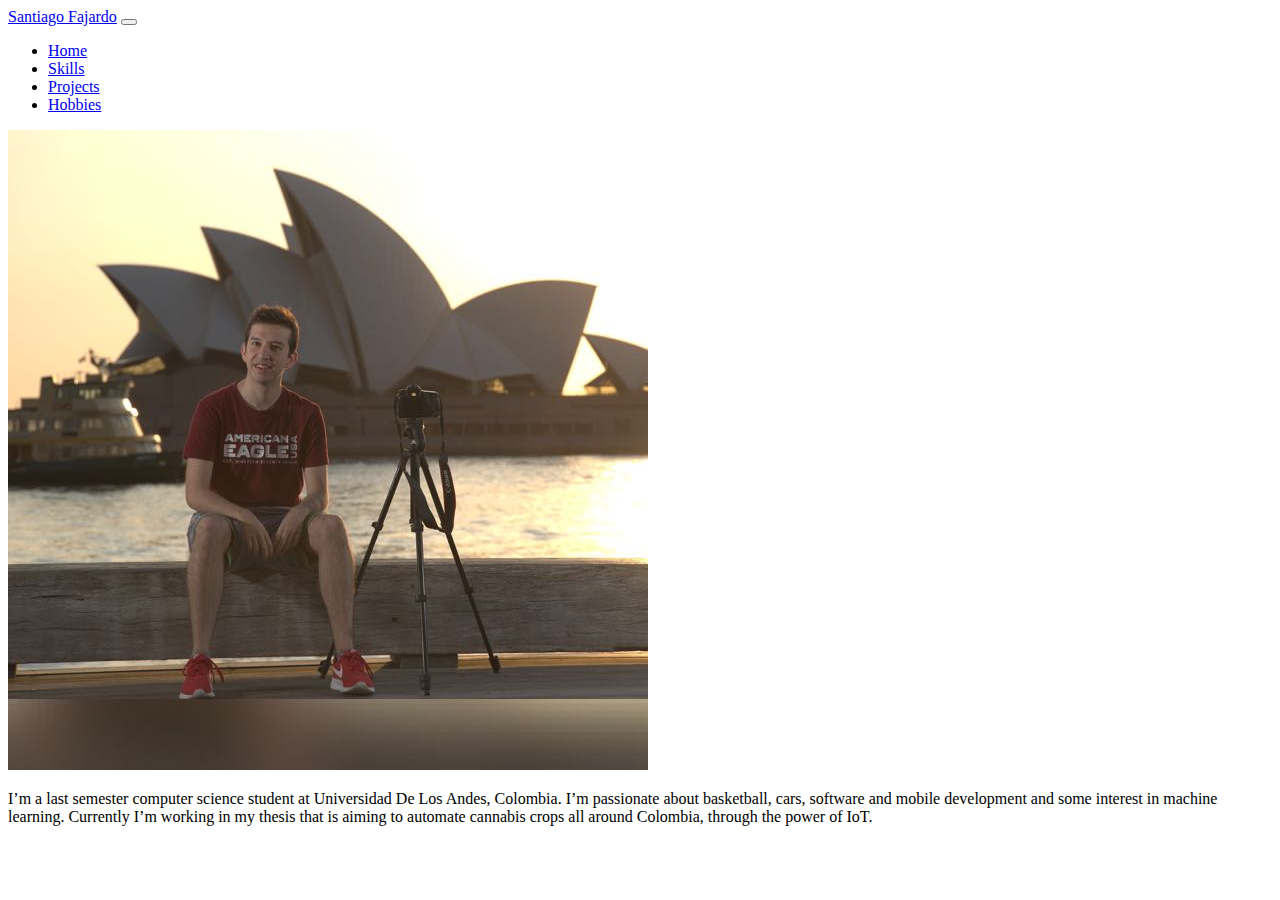
==== index.html @ c56278da "Testing introduction section" ====
<!DOCTYPE html>
<html lang="en">
  <head>
    <meta charset="UTF-8" />
    <meta http-equiv="X-UA-Compatible" content="IE=edge" />
    <meta name="viewport" content="width=device-width, initial-scale=1.0" />
    <link
      href="https://cdn.jsdelivr.net/npm/bootstrap@5.1.3/dist/css/bootstrap.min.css"
      rel="stylesheet"
      integrity="sha384-1BmE4kWBq78iYhFldvKuhfTAU6auU8tT94WrHftjDbrCEXSU1oBoqyl2QvZ6jIW3"
      crossorigin="anonymous"
    />
    <script
      defer
      src="https://cdn.jsdelivr.net/npm/bootstrap@5.1.3/dist/js/bootstrap.bundle.min.js"
      integrity="sha384-ka7Sk0Gln4gmtz2MlQnikT1wXgYsOg+OMhuP+IlRH9sENBO0LRn5q+8nbTov4+1p"
      crossorigin="anonymous"
    ></script>
    <title>Santiago Fajardo</title>
  </head>
  <body>
    <header>
      <nav class="navbar navbar-expand-lg navbar-light bg-light">
        <div class="container-fluid">
          <a class="navbar-brand" href="#">Santiago Fajardo</a>
          <button
            class="navbar-toggler"
            type="button"
            data-bs-toggle="collapse"
            data-bs-target="#navbarSupportedContent"
            aria-controls="navbarSupportedContent"
            aria-expanded="false"
            aria-label="Toggle navigation"
          >
            <span class="navbar-toggler-icon"></span>
          </button>
          <div class="collapse navbar-collapse" id="navbarSupportedContent">
            <ul class="navbar-nav me-auto mb-2 mb-lg-0">
              <li class="nav-item">
                <a class="nav-link active" aria-current="page" href="#">Home</a>
              </li>
              <li class="nav-item">
                <a class="nav-link active" href="#">Skills</a>
              </li>
              <li class="nav-item">
                <a class="nav-link active" href="#">Projects</a>
              </li>
              <li class="nav-item">
                <a class="nav-link active" href="#">Hobbies</a>
              </li>
            </ul>
          </div>
        </div>
      </nav>
    </header>
    <section>
      <div class="container">
        <div class="row">
          <div class="col-12 col-md-6 pt-5">
            <img
              src="./assets/profile.jpg"
              class="img-fluid shadow bg-body rounded"
              alt="Santiago's Photo"
            />
          </div>
          <div class="col-12 col-md-6 pt-5 d-flex align-items-center">
            <p class="display-6 ps-md-5">
              I’m a last semester computer science student at Universidad De Los
              Andes, Colombia. I’m passionate about basketball, cars, software
              and mobile development and some interest in machine learning.
              Currently I’m working in my thesis that is aiming to automate
              cannabis crops all around Colombia, through the power of IoT.
            </p>
          </div>
        </div>
      </div>
    </section>
  </body>
</html>
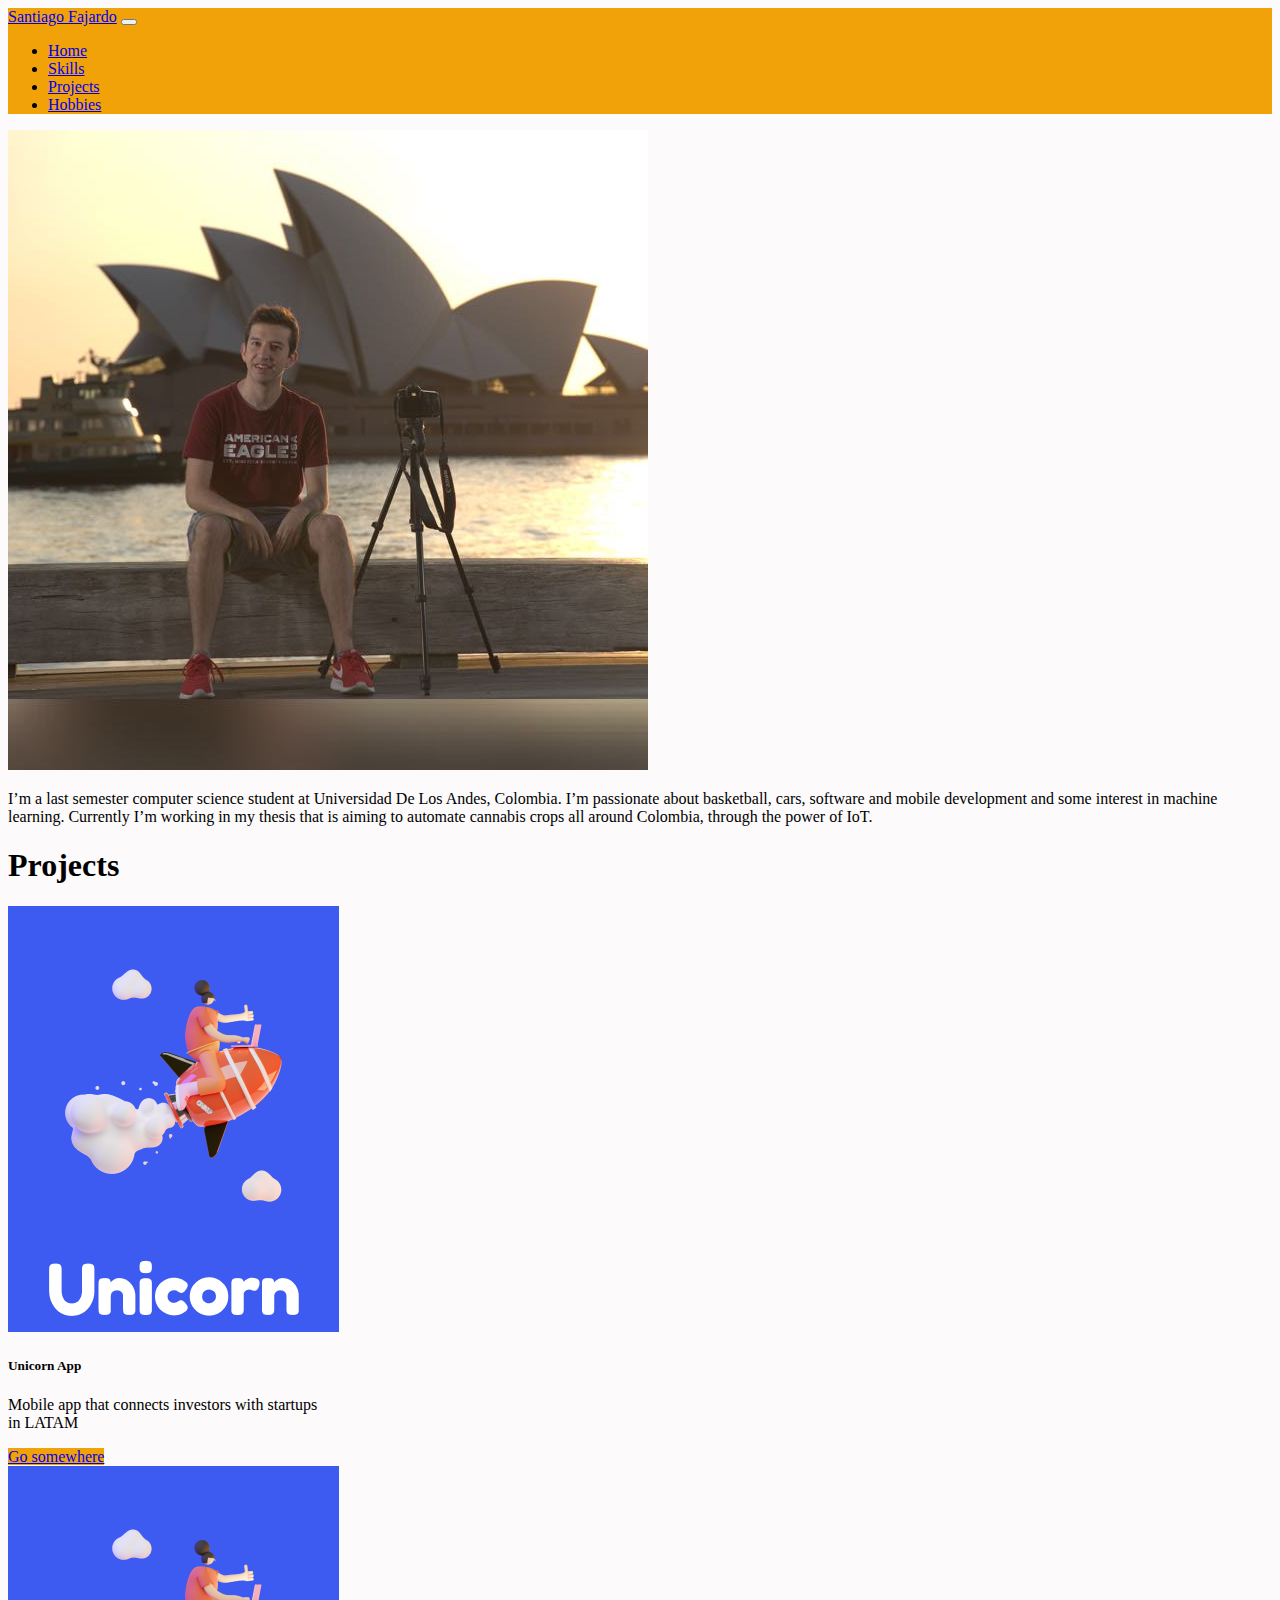
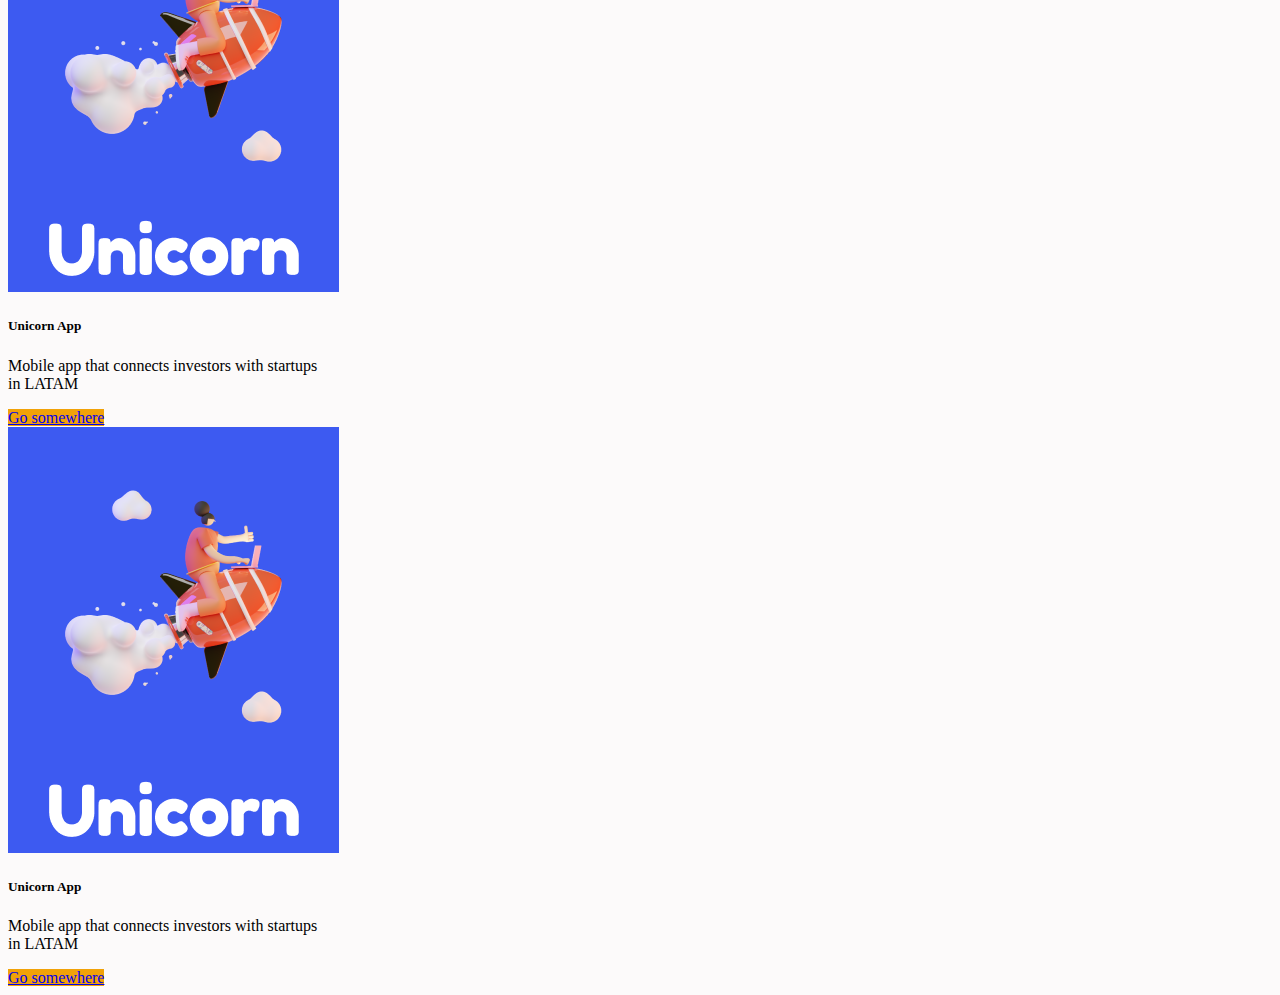
==== commit ba06735d: "Testing projects section" ====
--- a/index.html
+++ b/index.html
@@ -10,6 +10,7 @@
       integrity="sha384-1BmE4kWBq78iYhFldvKuhfTAU6auU8tT94WrHftjDbrCEXSU1oBoqyl2QvZ6jIW3"
       crossorigin="anonymous"
     />
+    <link rel="stylesheet" href="./index.css" />
     <script
       defer
       src="https://cdn.jsdelivr.net/npm/bootstrap@5.1.3/dist/js/bootstrap.bundle.min.js"
@@ -20,7 +21,7 @@
   </head>
   <body>
     <header>
-      <nav class="navbar navbar-expand-lg navbar-light bg-light">
+      <nav class="navbar primary fixed-top navbar-expand-lg navbar-light">
         <div class="container-fluid">
           <a class="navbar-brand" href="#">Santiago Fajardo</a>
           <button
@@ -37,23 +38,25 @@
           <div class="collapse navbar-collapse" id="navbarSupportedContent">
             <ul class="navbar-nav me-auto mb-2 mb-lg-0">
               <li class="nav-item">
-                <a class="nav-link active" aria-current="page" href="#">Home</a>
+                <a class="nav-link active" aria-current="page" href="#home"
+                  >Home</a
+                >
               </li>
               <li class="nav-item">
-                <a class="nav-link active" href="#">Skills</a>
+                <a class="nav-link active" href="#skills">Skills</a>
               </li>
               <li class="nav-item">
-                <a class="nav-link active" href="#">Projects</a>
+                <a class="nav-link active" href="#projects">Projects</a>
               </li>
               <li class="nav-item">
-                <a class="nav-link active" href="#">Hobbies</a>
+                <a class="nav-link active" href="#hobbies">Hobbies</a>
               </li>
             </ul>
           </div>
         </div>
       </nav>
     </header>
-    <section>
+    <section id="#home" class="vh-100 mt-5">
       <div class="container">
         <div class="row">
           <div class="col-12 col-md-6 pt-5">
@@ -75,5 +78,82 @@
         </div>
       </div>
     </section>
+    <!-- <section id="#skills" class="vh-100">
+      <div class="container">
+        <h1>Skills</h1>
+      </div>
+    </section> -->
+    <section id="#projects" class="vh-100 mt-5">
+      <div class="container">
+        <h1>Projects</h1>
+
+        <div class="row">
+          <div class="col-12 col-md-4 pt-5 d-flex justify-content-center">
+            <div class="card shadow">
+              <img
+                src="./assets/unicorn.png"
+                class="card-img-top secondary"
+                alt="Unicorn Project"
+              />
+              <div class="card-body main-color">
+                <h5 class="card-title">Unicorn App</h5>
+                <p class="card-text">
+                  Mobile app that connects investors with startups in LATAM
+                </p>
+                <a
+                  href="https://github.com/Santiago9913/Unicorn"
+                  target="_blank"
+                  class="btn primary"
+                  >Go somewhere</a
+                >
+              </div>
+            </div>
+          </div>
+          <div class="col-12 col-md-4 pt-5 d-flex justify-content-center">
+            <div class="card shadow">
+              <img
+                src="./assets/unicorn.png"
+                class="card-img-top secondary"
+                alt="Unicorn Project"
+              />
+              <div class="card-body main-color">
+                <h5 class="card-title">Unicorn App</h5>
+                <p class="card-text">
+                  Mobile app that connects investors with startups in LATAM
+                </p>
+                <a
+                  href="https://github.com/Santiago9913/Unicorn"
+                  target="_blank"
+                  class="btn primary"
+                  >Go somewhere</a
+                >
+              </div>
+            </div>
+          </div>
+          <div class="col-12 col-md-4 pt-5 d-flex justify-content-center">
+            <div class="card shadow">
+              <img
+                src="./assets/unicorn.png"
+                class="card-img-top secondary"
+                alt="Unicorn Project"
+              />
+              <div class="card-body main-color">
+                <h5 class="card-title">Unicorn App</h5>
+                <p class="card-text">
+                  Mobile app that connects investors with startups in LATAM
+                </p>
+                <a
+                  href="https://github.com/Santiago9913/Unicorn"
+                  target="_blank"
+                  class="btn primary"
+                  >Go somewhere</a
+                >
+              </div>
+            </div>
+          </div>
+        </div>
+      </div>
+    </section>
+    <section id="#hobbies"></section>
   </body>
 </html>
--- a/index.css
+++ b/index.css
@@ -0,0 +1,19 @@
+.primary {
+  background-color: #f1a208;
+}
+
+.secondary {
+  background-color: #3d5af1;
+}
+
+.main-color {
+  background-color: #fcfafa;
+}
+
+.card {
+  width: 20rem;
+}
+
+body {
+  background-color: #fcfafa;
+}
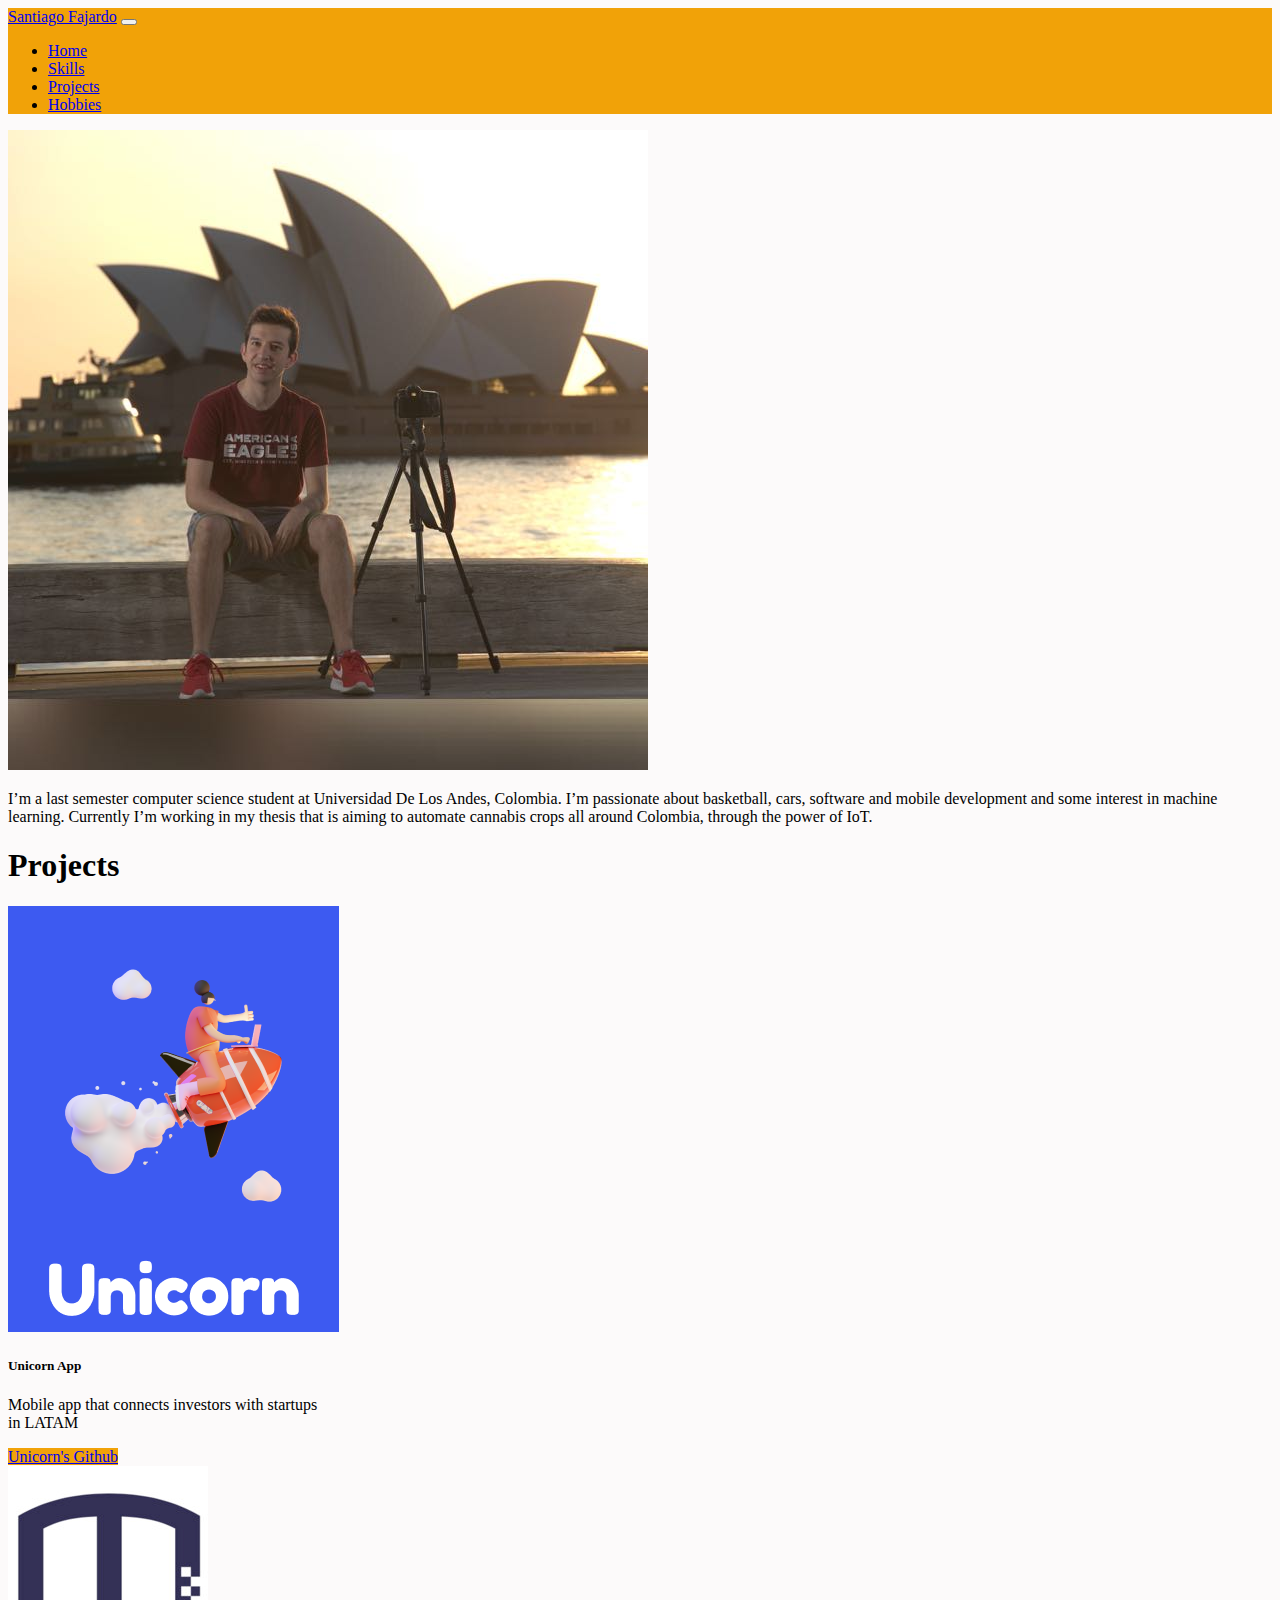
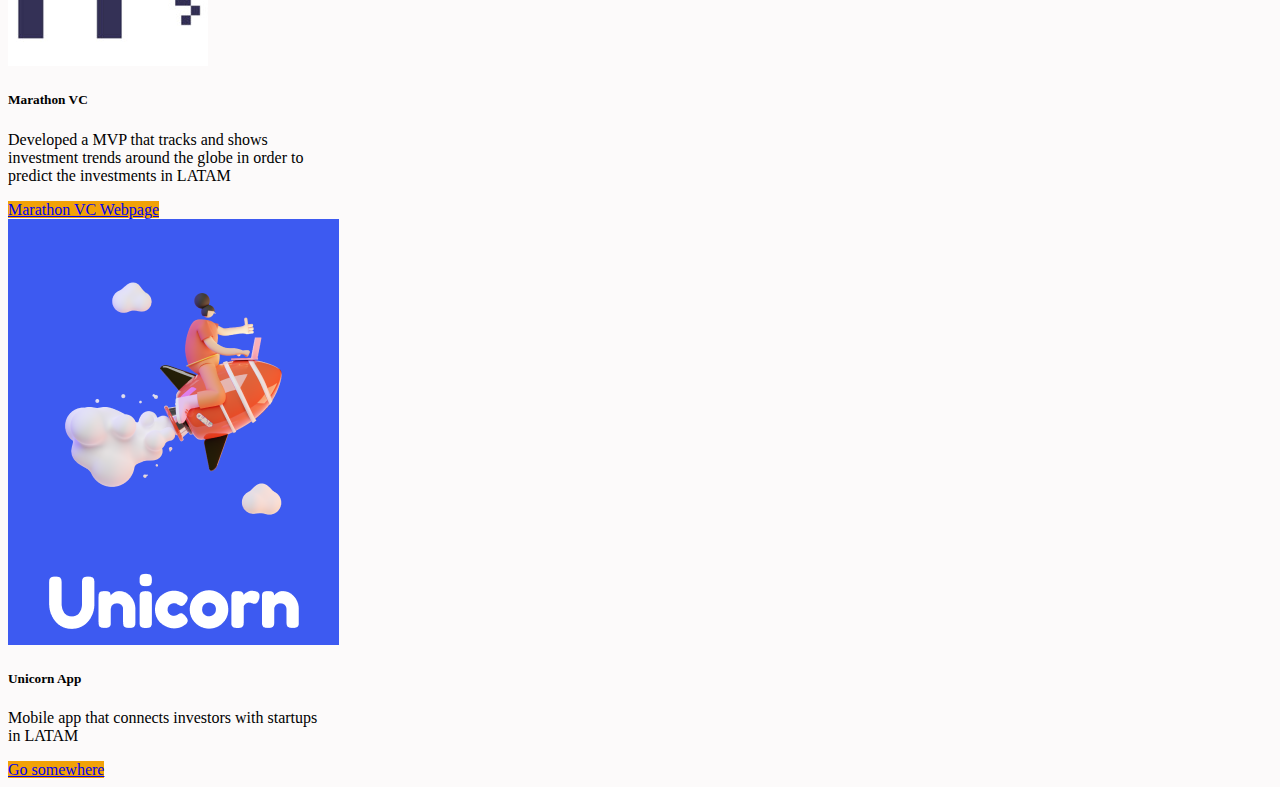
==== commit e26501fd: "Projects Updated" ====
--- a/index.html
+++ b/index.html
@@ -56,7 +56,7 @@
         </div>
       </nav>
     </header>
-    <section id="#home" class="vh-100 mt-5">
+    <section id="#home" class="h-auto mt-5">
       <div class="container">
         <div class="row">
           <div class="col-12 col-md-6 pt-5">
@@ -83,6 +83,7 @@
         <h1>Skills</h1>
       </div>
     </section> -->
+    <div class="container"></div>
     <section id="#projects" class="vh-100 mt-5">
       <div class="container">
         <h1>Projects</h1>
@@ -104,7 +105,7 @@
                   href="https://github.com/Santiago9913/Unicorn"
                   target="_blank"
                   class="btn primary"
-                  >Go somewhere</a
+                  >Unicorn's Github</a
                 >
               </div>
             </div>
@@ -112,20 +113,21 @@
           <div class="col-12 col-md-4 pt-5 d-flex justify-content-center">
             <div class="card shadow">
               <img
-                src="./assets/unicorn.png"
+                src="./assets/marathon.jpeg"
                 class="card-img-top secondary"
-                alt="Unicorn Project"
+                alt="Marathon VC Project"
               />
               <div class="card-body main-color">
-                <h5 class="card-title">Unicorn App</h5>
+                <h5 class="card-title">Marathon VC</h5>
                 <p class="card-text">
-                  Mobile app that connects investors with startups in LATAM
+                  Developed a MVP that tracks and shows investment trends around
+                  the globe in order to predict the investments in LATAM
                 </p>
                 <a
-                  href="https://github.com/Santiago9913/Unicorn"
+                  href="https://www.marathonvc.com/"
                   target="_blank"
                   class="btn primary"
-                  >Go somewhere</a
+                  >Marathon VC Webpage</a
                 >
               </div>
             </div>
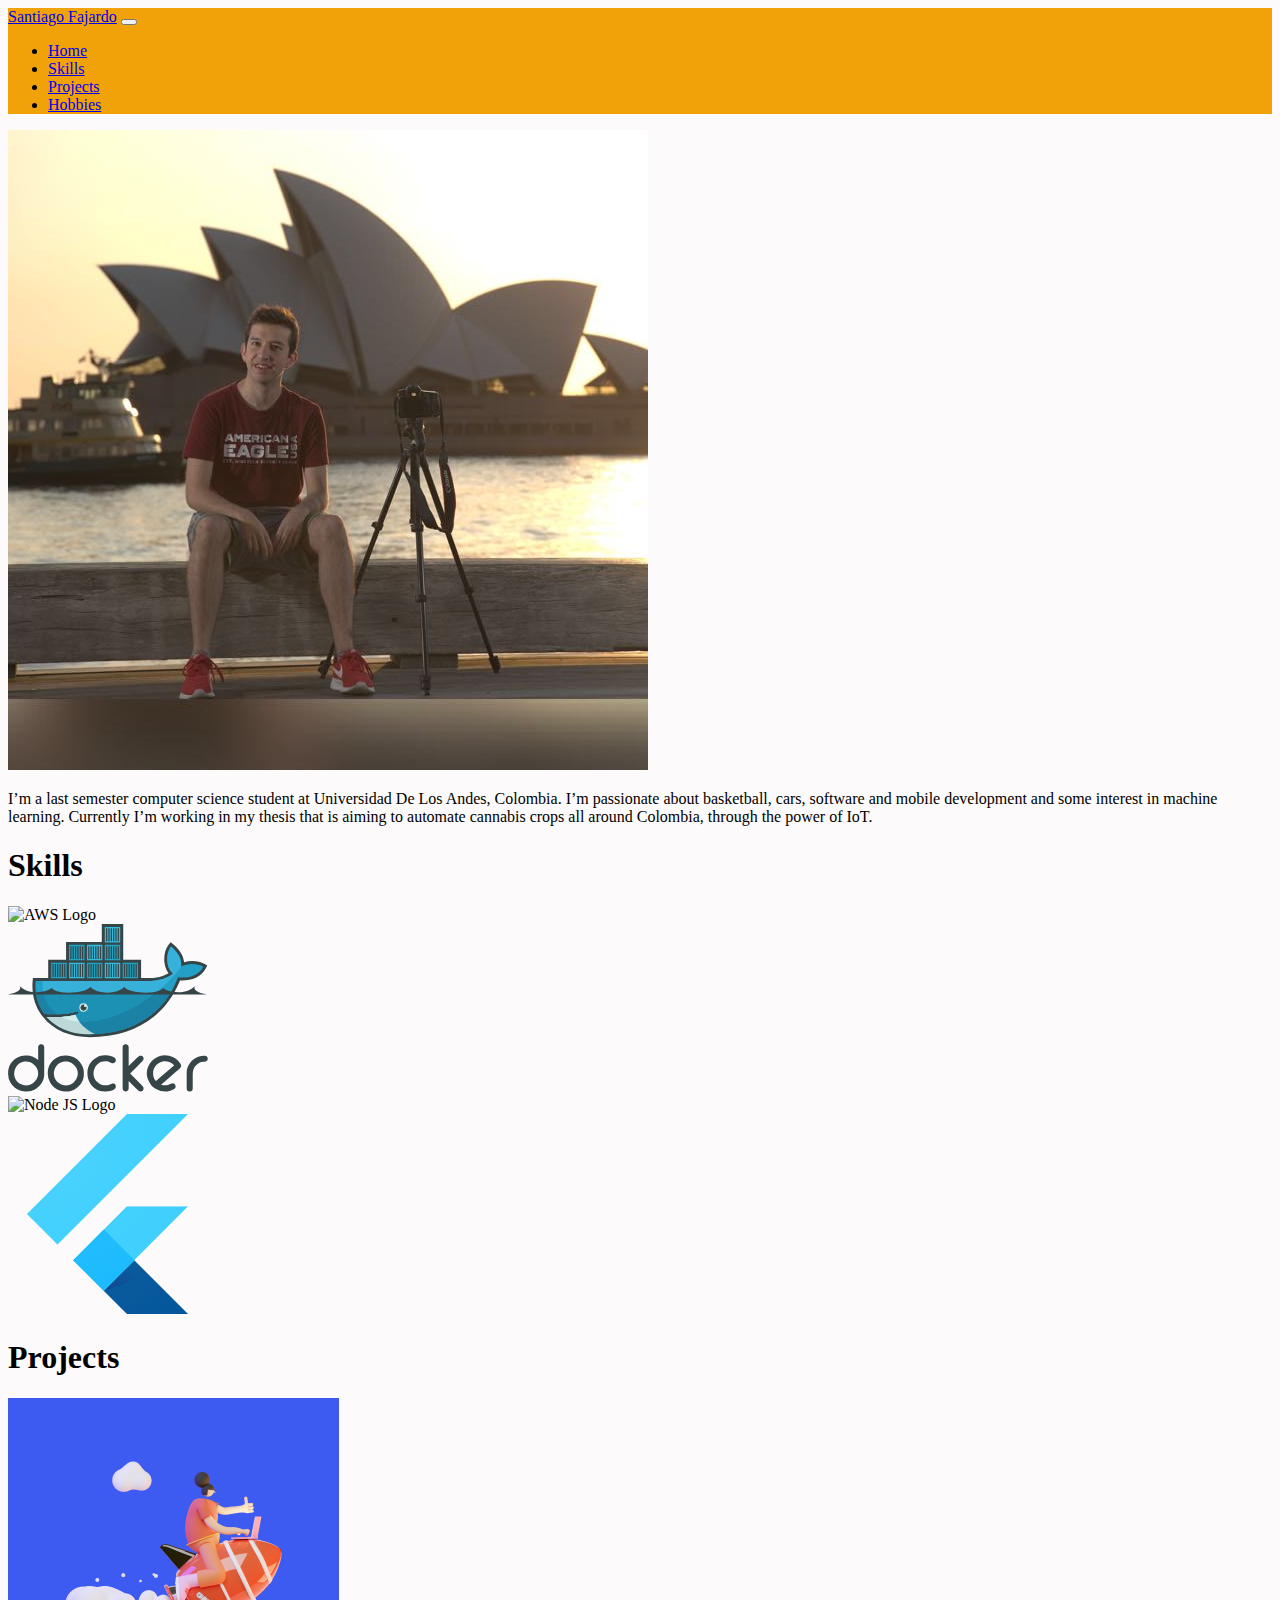
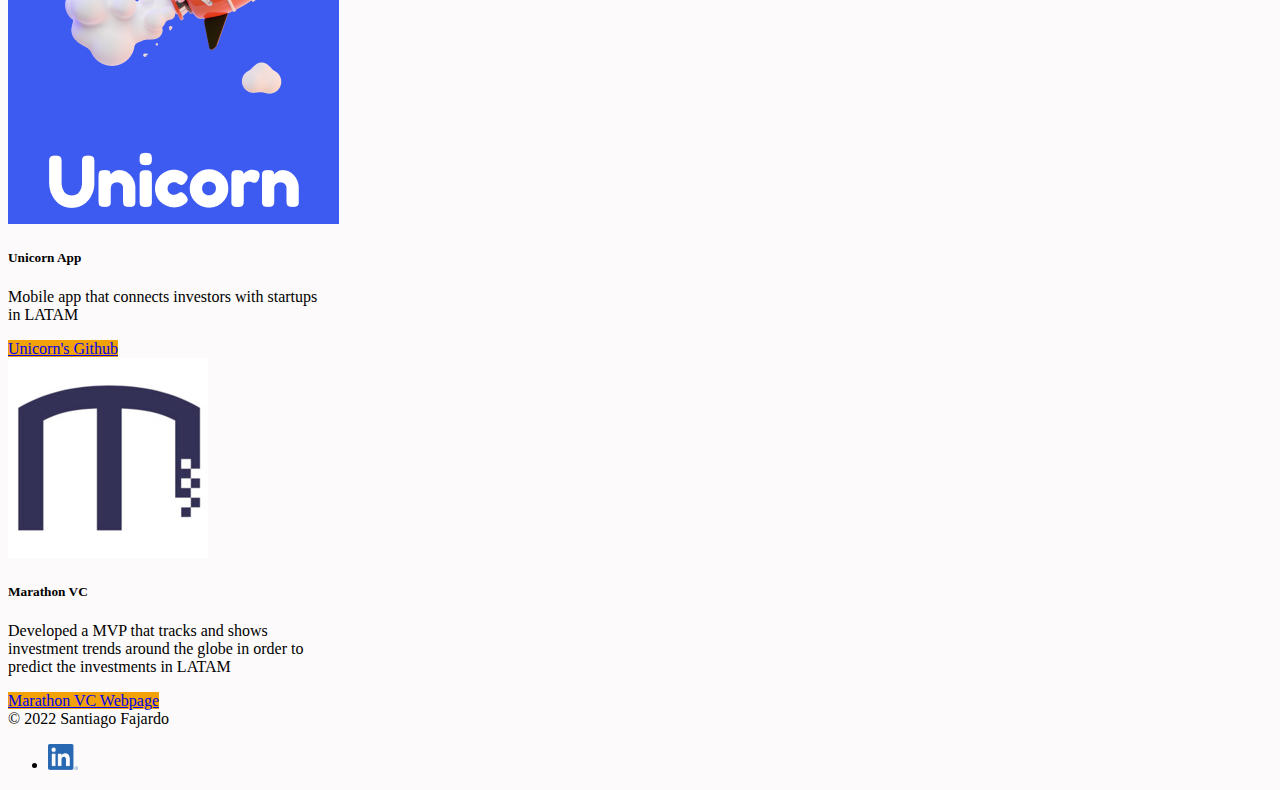
==== commit cc96ef95: "Footer added and skills" ====
--- a/index.html
+++ b/index.html
@@ -38,9 +38,7 @@
           <div class="collapse navbar-collapse" id="navbarSupportedContent">
             <ul class="navbar-nav me-auto mb-2 mb-lg-0">
               <li class="nav-item">
-                <a class="nav-link active" aria-current="page" href="#home"
-                  >Home</a
-                >
+                <a class="nav-link active" aria-current="page" href="#">Home</a>
               </li>
               <li class="nav-item">
                 <a class="nav-link active" href="#skills">Skills</a>
@@ -56,7 +54,7 @@
         </div>
       </nav>
     </header>
-    <section id="#home" class="h-auto mt-5">
+    <section id="home" class="h-auto mt-5">
       <div class="container">
         <div class="row">
           <div class="col-12 col-md-6 pt-5">
@@ -78,18 +76,48 @@
         </div>
       </div>
     </section>
-    <!-- <section id="#skills" class="vh-100">
+    <section id="skills" class="mt-5 mb-5">
       <div class="container">
         <h1>Skills</h1>
+        <div class="row">
+          <div class="col-12 col-md-4 pt-5 d-flex justify-content-center">
+            <img
+              src="https://upload.wikimedia.org/wikipedia/commons/9/93/Amazon_Web_Services_Logo.svg"
+              class="skills-logo"
+              alt="AWS Logo"
+            />
+          </div>
+          <div class="col-12 col-md-4 pt-5 d-flex justify-content-center">
+            <img
+              src="./assets/docker.svg"
+              class="skills-logo"
+              alt="Docker Logo"
+            />
+          </div>
+          <div class="col-12 col-md-4 pt-5 d-flex justify-content-center">
+            <img
+              src="https://upload.wikimedia.org/wikipedia/commons/d/d9/Node.js_logo.svg"
+              class="skills-logo"
+              alt="Node JS Logo"
+            />
+          </div>
+          <div class="col-12 col-md-4 pt-5 d-flex justify-content-center">
+            <img
+              src="./assets/flutterio-icon.svg"
+              class="skills-logo"
+              alt="Node JS Logo"
+            />
+          </div>
+        </div>
       </div>
-    </section> -->
+    </section>
     <div class="container"></div>
-    <section id="#projects" class="vh-100 mt-5">
+    <section id="projects" class="mt-5 mb-5">
       <div class="container">
         <h1>Projects</h1>
 
         <div class="row">
-          <div class="col-12 col-md-4 pt-5 d-flex justify-content-center">
+          <div class="col-12 col-md-6 pt-5 d-flex justify-content-center">
             <div class="card shadow">
               <img
                 src="./assets/unicorn.png"
@@ -110,7 +138,7 @@
               </div>
             </div>
           </div>
-          <div class="col-12 col-md-4 pt-5 d-flex justify-content-center">
+          <div class="col-12 col-md-6 pt-5 d-flex justify-content-center">
             <div class="card shadow">
               <img
                 src="./assets/marathon.jpeg"
@@ -132,30 +160,21 @@
               </div>
             </div>
           </div>
-          <div class="col-12 col-md-4 pt-5 d-flex justify-content-center">
-            <div class="card shadow">
-              <img
-                src="./assets/unicorn.png"
-                class="card-img-top secondary"
-                alt="Unicorn Project"
-              />
-              <div class="card-body main-color">
-                <h5 class="card-title">Unicorn App</h5>
-                <p class="card-text">
-                  Mobile app that connects investors with startups in LATAM
-                </p>
-                <a
-                  href="https://github.com/Santiago9913/Unicorn"
-                  target="_blank"
-                  class="btn primary"
-                  >Go somewhere</a
-                >
-              </div>
-            </div>
-          </div>
         </div>
       </div>
     </section>
     <section id="#hobbies"></section>
+    <!-- prettier-ignore -->
+    <div class="container">
+      <footer class="d-flex flex-wrap justify-content-between align-items-center py-3 my-4 border-top">
+        <div class="col-md-4 d-flex align-items-center">
+          <span class="text-muted">© 2022 Santiago Fajardo</span>
+        </div>
+    
+        <ul class="nav col-md-4 justify-content-end list-unstyled d-flex">
+          <li class="ms-3"><a class="text-muted" href="https://www.linkedin.com/in/santiago9913/" target="_blank"><img class="linkedin" src="./assets/LI-In-Bug.png" alt="Santiago's Linkedin"></a></li>
+        </ul>
+      </footer>
+    </div>
   </body>
 </html>
--- a/index.css
+++ b/index.css
@@ -17,3 +17,13 @@
 body {
   background-color: #fcfafa;
 }
+
+.linkedin {
+  width: 30px;
+  height: auto;
+}
+
+.skills-logo {
+  width: 200px;
+  height: auto;
+}
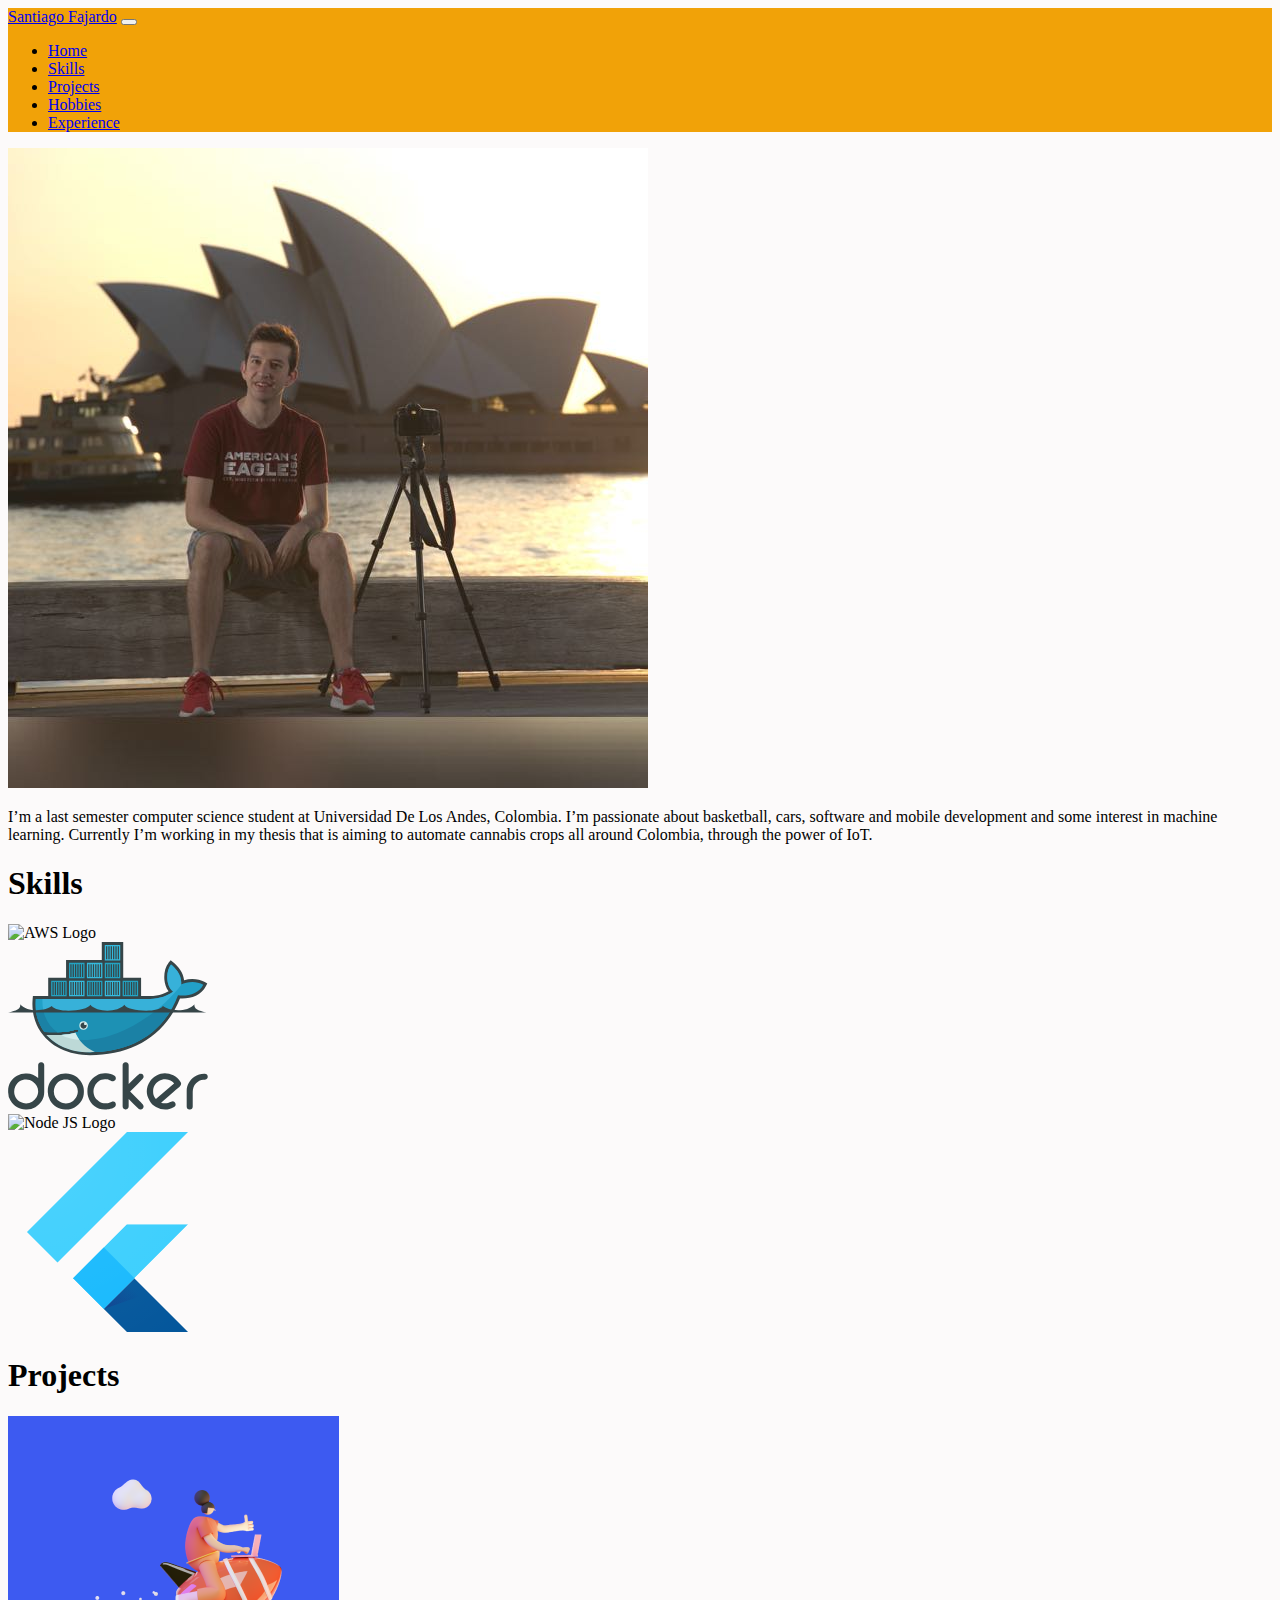
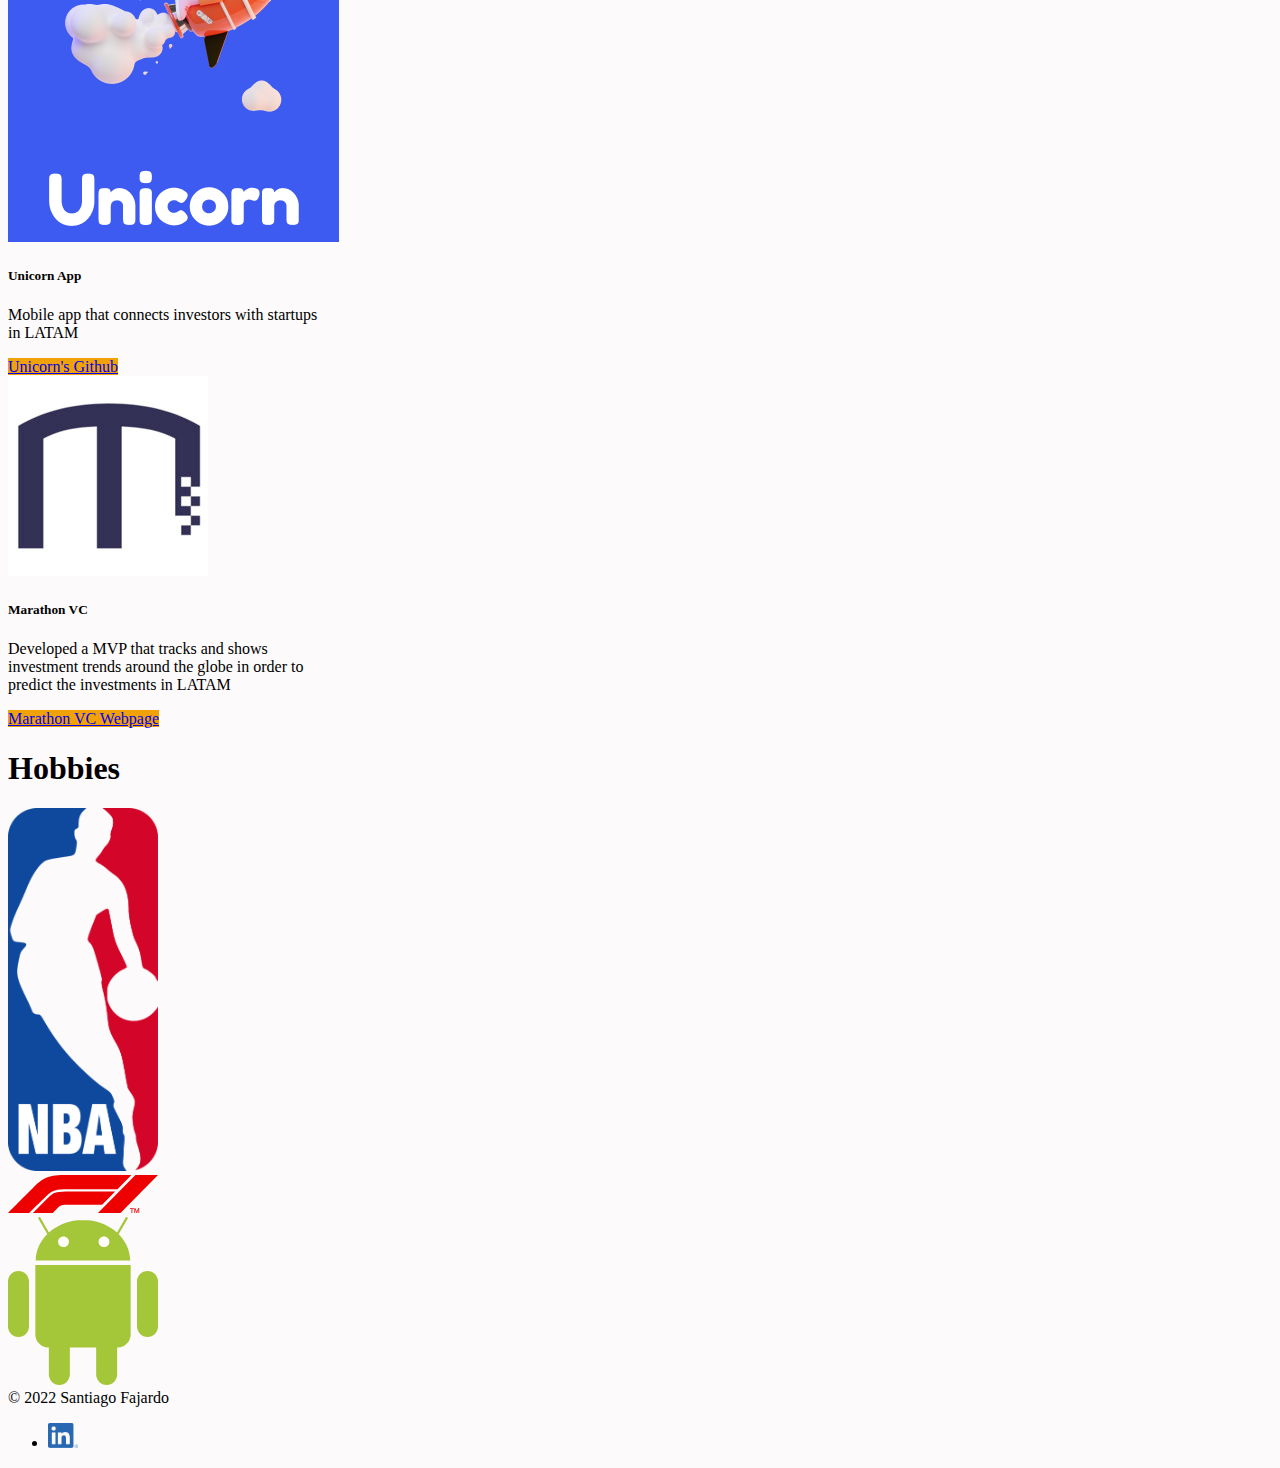
==== commit 5cbcc7d1: "Hobbies and experience added" ====
--- a/index.html
+++ b/index.html
@@ -11,6 +11,14 @@
       crossorigin="anonymous"
     />
     <link rel="stylesheet" href="./index.css" />
+    <link
+      href="https://maxcdn.bootstrapcdn.com/font-awesome/4.7.0/css/font-awesome.min.css"
+      rel="stylesheet"
+    />
+    <link
+      href="https://maxcdn.bootstrapcdn.com/font-awesome/4.7.0/css/font-awesome.min.css"
+      rel="stylesheet"
+    />
     <script
       defer
       src="https://cdn.jsdelivr.net/npm/bootstrap@5.1.3/dist/js/bootstrap.bundle.min.js"
@@ -49,6 +57,11 @@
               <li class="nav-item">
                 <a class="nav-link active" href="#hobbies">Hobbies</a>
               </li>
+              <li class="nav-item">
+                <a class="nav-link active" href="./experience.html"
+                  >Experience</a
+                >
+              </li>
             </ul>
           </div>
         </div>
@@ -163,7 +176,27 @@
         </div>
       </div>
     </section>
-    <section id="#hobbies"></section>
+    <section id="hobbies" class="mt-5 mb-5">
+      <div class="container">
+        <h1>Hobbies</h1>
+
+        <div class="row">
+          <div class="col-12 col-md-4 pt-5 d-flex justify-content-center">
+            <img src="./assets/NBA.png" class="hobbies-logo" alt="NBA Logo" />
+          </div>
+          <div class="col-12 col-md-4 pt-5 d-flex justify-content-center">
+            <img src="./assets/F1.svg" class="hobbies-logo" alt="NBA Logo" />
+          </div>
+          <div class="col-12 col-md-4 pt-5 d-flex justify-content-center">
+            <img
+              src="./assets/android.svg"
+              class="hobbies-logo"
+              alt="NBA Logo"
+            />
+          </div>
+        </div>
+      </div>
+    </section>
     <!-- prettier-ignore -->
     <div class="container">
       <footer class="d-flex flex-wrap justify-content-between align-items-center py-3 my-4 border-top">
@@ -172,7 +205,7 @@
         </div>
     
         <ul class="nav col-md-4 justify-content-end list-unstyled d-flex">
-          <li class="ms-3"><a class="text-muted" href="https://www.linkedin.com/in/santiago9913/" target="_blank"><img class="linkedin" src="./assets/LI-In-Bug.png" alt="Santiago's Linkedin"></a></li>
+          <li class="ms-3"><a class="text-muted" href="https://www.linkedin.com/in/santiago9913" target="_blank"><img class="linkedin" src="./assets/LI-In-Bug.png" alt="Santiago's Linkedin"></a></li>
         </ul>
       </footer>
     </div>
--- a/index.css
+++ b/index.css
@@ -27,3 +27,8 @@
   width: 200px;
   height: auto;
 }
+
+.hobbies-logo {
+  width: 150px;
+  height: auto;
+}
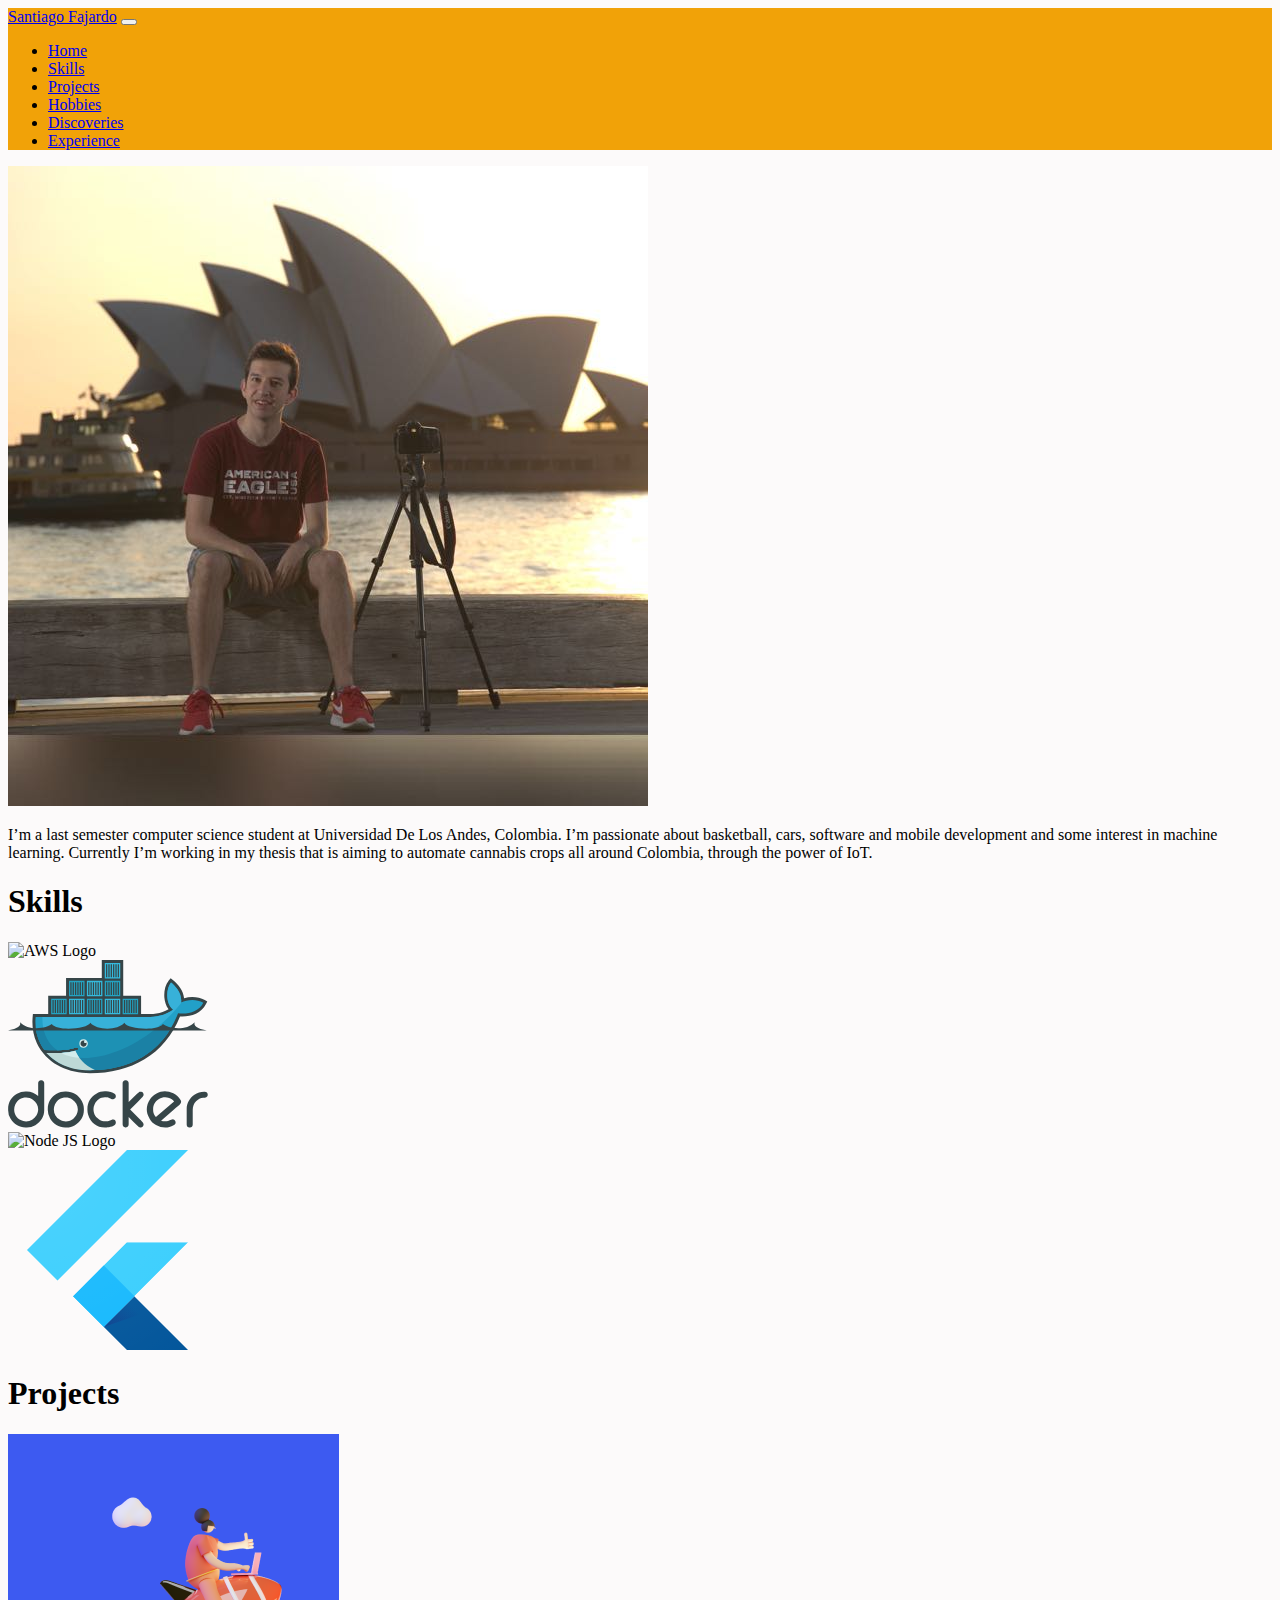
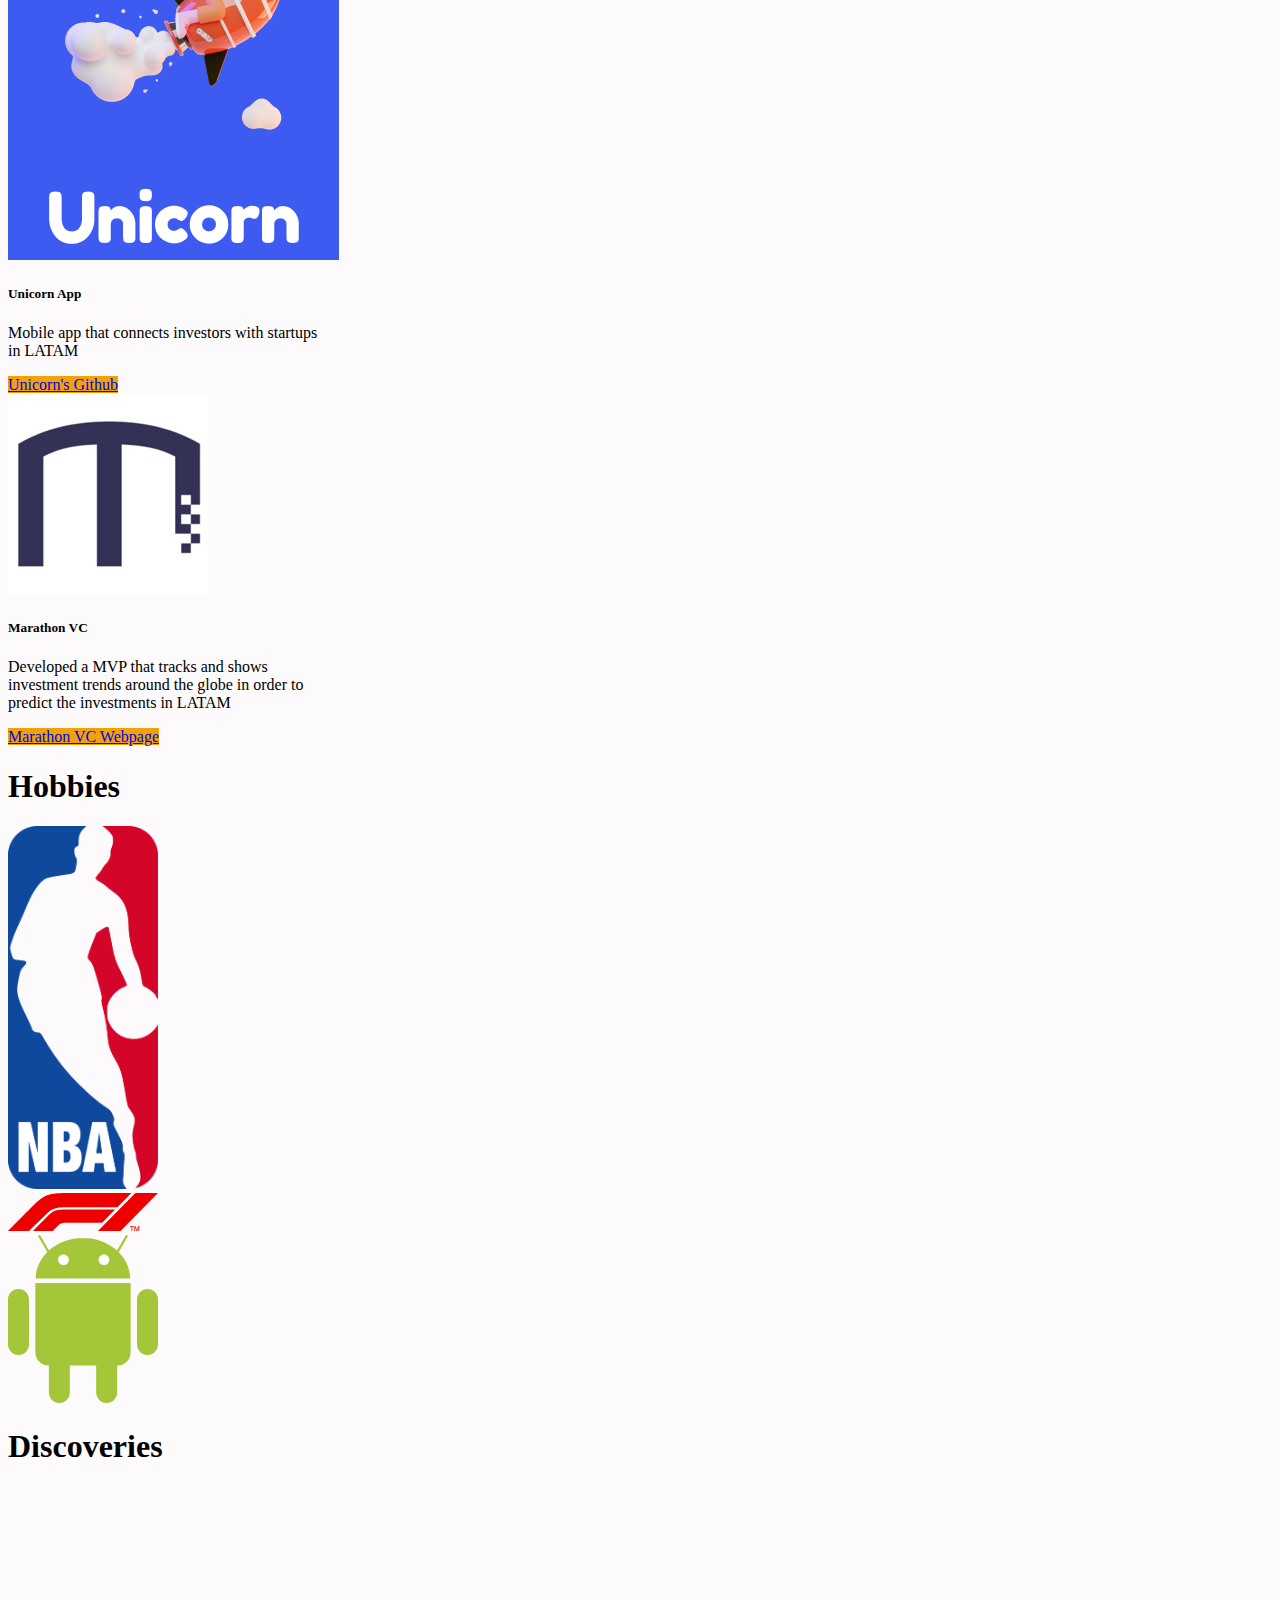
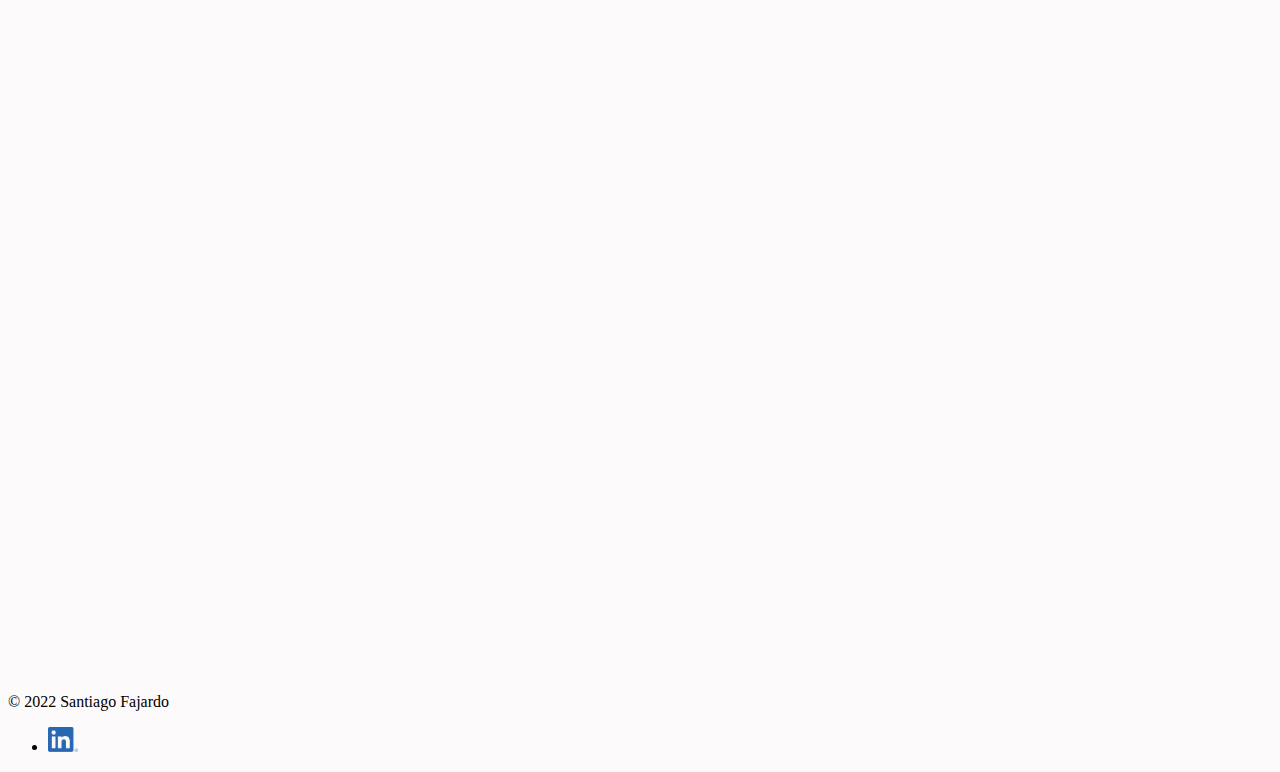
==== commit 6e56fe96: "Videos and audio added" ====
--- a/index.html
+++ b/index.html
@@ -58,6 +58,9 @@
                 <a class="nav-link active" href="#hobbies">Hobbies</a>
               </li>
               <li class="nav-item">
+                <a class="nav-link active" href="#discoveries">Discoveries</a>
+              </li>
+              <li class="nav-item">
                 <a class="nav-link active" href="./experience.html"
                   >Experience</a
                 >
@@ -197,6 +200,58 @@
         </div>
       </div>
     </section>
+    <section id="discoveries" class="mt-5 mb-5">
+      <div class="container">
+        <h1>Discoveries</h1>
+
+        <div class="row">
+          <div class="col-12 col-md-6 pt-5 d-flex justify-content-center">
+            <iframe
+              style="border-radius: 12px"
+              src="https://open.spotify.com/embed/track/6uBU7XR6xLwj8eX9rVfn5D?utm_source=generator"
+              width="100%"
+              height="80"
+              frameborder="0"
+              allowfullscreen=""
+              allow="autoplay; clipboard-write; encrypted-media; fullscreen; picture-in-picture"
+            ></iframe>
+          </div>
+          <div class="col-12 col-md-6 pt-5 d-flex justify-content-center">
+            <iframe
+              style="border-radius: 12px"
+              src="https://open.spotify.com/embed/track/3pjUyVbFmM96tYhSaKJwTt?utm_source=generator"
+              width="100%"
+              height="80"
+              frameborder="0"
+              allowfullscreen=""
+              allow="autoplay; clipboard-write; encrypted-media; fullscreen; picture-in-picture"
+            ></iframe>
+          </div>
+          <div class="col-12 col-md-6 pt-5 d-flex justify-content-center">
+            <iframe
+              width="560"
+              height="315"
+              src="https://www.youtube.com/embed/IgF3OX8nT0w"
+              title="YouTube video player"
+              frameborder="0"
+              allow="accelerometer; autoplay; clipboard-write; encrypted-media; gyroscope; picture-in-picture"
+              allowfullscreen
+            ></iframe>
+          </div>
+          <div class="col-12 col-md-6 pt-5 d-flex justify-content-center">
+            <iframe
+              width="560"
+              height="315"
+              src="https://www.youtube.com/embed/QiKZYt9070U"
+              title="YouTube video player"
+              frameborder="0"
+              allow="accelerometer; autoplay; clipboard-write; encrypted-media; gyroscope; picture-in-picture"
+              allowfullscreen
+            ></iframe>
+          </div>
+        </div>
+      </div>
+    </section>
     <!-- prettier-ignore -->
     <div class="container">
       <footer class="d-flex flex-wrap justify-content-between align-items-center py-3 my-4 border-top">
